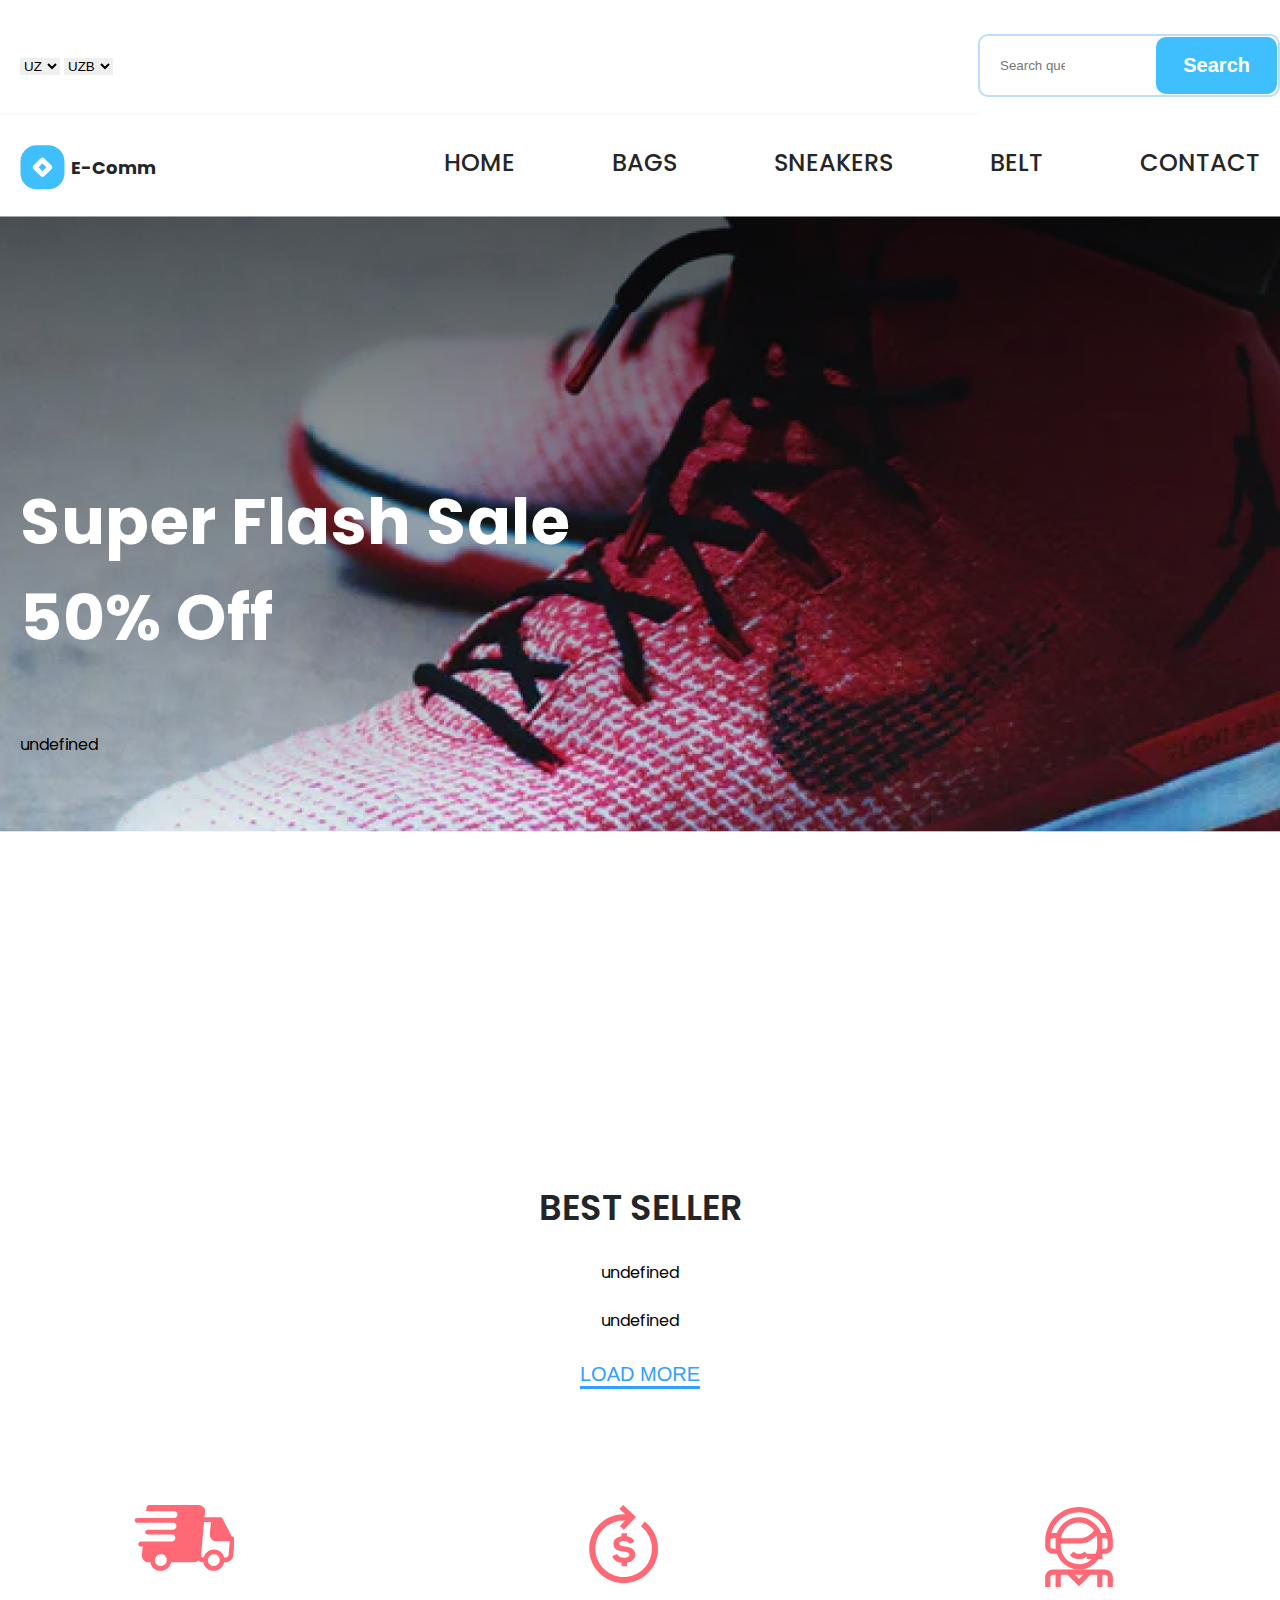
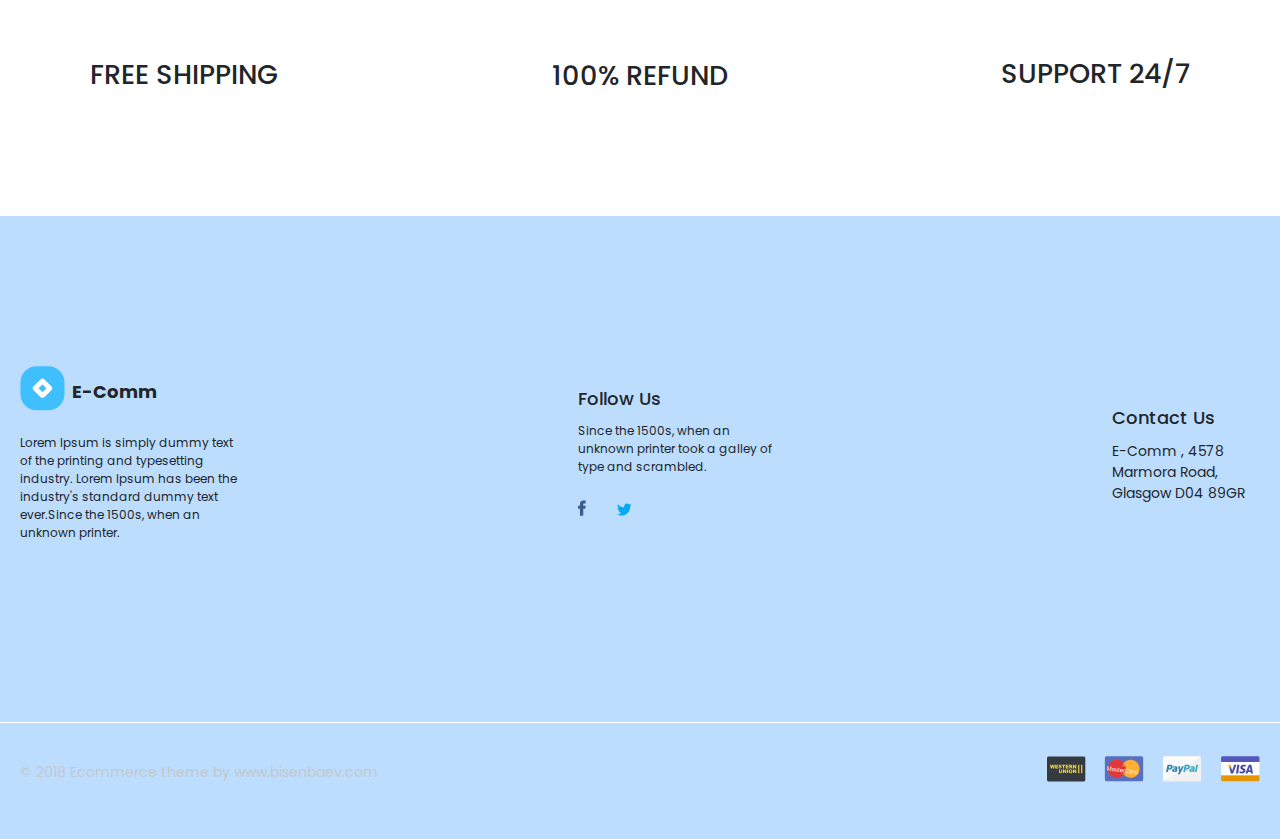
==== 16-dars/index.html @ 018cd526 "first commit" ====
<!DOCTYPE html>
<html lang="en">

<head>
    <meta charset="UTF-8">
    <meta name="viewport" content="width=device-width, initial-scale=1.0">
    <link rel="stylesheet" href="../css/main.css">
    <title>Document</title>
</head>

<body>
    <header>
        <section>
            <div class="line">
                <div class="container">
                    <div class="header_top">
                        <div class="header_top_select">
                            <select class="header_top_select_neme" name="" id="">\
                                <option value="uzb">UZ</option>
                                <option value="uzb">EN</option>
                                <option value="uzb">RU</option>
                            </select>
                            <select class="header_top_select_neme" name="" id="">\
                                <option value="uzb">UZB</option>
                                <option value="uzb">ENG</option>
                                <option value="uzb">RUS</option>
                            </select>
                        </div>
                        <div class="header_top_select_box">
                            <ul class="header_top_list">
                                <li class="header_top_item">
                                    <img src="./img/user.svg" alt="img">
                                </li>
                                <li class="header_top_item2">
                                    <a href="#">My profile</a>
                                </li>
                                <li class="header_top_item4">
                                    <img src="./img/karzinka.svg" alt="img">
                                </li>
                                <li class="header_top_item3">
                                    <a href="#">korzinka</a>
                                </li>

                            </ul>





                            <form class="header_top_select_box_form" autocomplete="off">
                                <input class="header_top_select_box__input" placeholder="Search query..." type="search"
                                    name="searchBar" id="searchBar">
                                <button class="header_top_select_box__btn" type="submit" id="myinput">Search</button>
                                <div class="carts">


                                </div>
                            </form>
                            <!--  -->

                            <!--  -->


                        </div>
                    </div>
                </div>
            </div>







            <div class="container header_buttom">
                <div class="logo_bock">
                    <img src="./img/logo.svg" alt="logo">
                    <p class="logo_text">E-Comm</p>
                </div>
                <ul class="header_buttom_list">
                    <li>
                        <a class="header_buttom_Item" href="#">HOME </a>
                    </li>
                    <li>
                        <a class="header_buttom_Item" href="#">BAGS</a>
                    </li>
                    <li>
                        <a class="header_buttom_Item" href="#">SNEAKERS</a>
                    </li>
                    <li>
                        <a class="header_buttom_Item" href="#">BELT</a>
                    </li>
                    <li>
                        <a class="header_buttom_Item" href="#">CONTACT</a>
                    </li>
                </ul>
            </div>
        </section>
    </header>
    <main>
        <section class="main_img">
            <div class="container main_container">
                <div class="main_box">
                    <p class="main_text">Super Flash Sale
                        50% Off</p>
                </div>

            </div>

        </section>
        <section>
            <div class="container hero_contianer">
                <!--  -->


                <!--  -->
                <ul class="hero_list">







                </ul>

            </div>
        </section>
        <section>
            <div class="container">
                <div class="seller">
                    <h2 class="seller_title">BEST SELLER</h2>
                    <ul class="seller_list">

                    </ul>


                    <ul class="product_list" id="card">




                    </ul>


                </div>



                <div class="product_btn_box">
                    <button class="product_btn">LOAD MORE</button>
                </div>
            </div>

        </section>
        <section class="delivery">
            <div class="delivery_contianer container">
                <div class="delivery_contianer__box">
                    <p class="delivery_contianer__text">FREE SHIPPING</p>
                </div>
                <div class="delivery_contianer__box2">

                    <p class="delivery_contianer__text">100% REFUND</p>
                </div>
                <div class="delivery_contianer__box3">

                    <p class="delivery_contianer__text">SUPPORT 24/7</p>
                </div>
            </div>

        </section>
        <footer class="footer">

            <div class="container footer_top_contianer">

                <div class="footer_contianer_cart">
                    <div class="footer_contianer_cart_1">
                        <a href="#"><img src="./img/logo.svg" alt="logo"></a>
                        <p class="footer_contianer_cart_1_text">E-Comm</p>
                    </div>
                    <p class="footer_contianer_cart_text">
                        Lorem Ipsum is simply dummy text of the printing and typesetting industry. Lorem Ipsum has been
                        the industry's standard
                        dummy text ever.Since the 1500s, when an unknown printer.
                    </p>


                </div>
                <div class="footer_contianer_cart2">
                    <p class="footer_contianer_cart2_text"> Follow Us</p>
                    <p class="footer_contianer_cart_text">Since the 1500s, when an unknown printer took a galley of type
                        and scrambled.</p>
                    <div class="footer_contianer_cart2_box">
                        <a href="#">
                            <img src="./img/fesebook.svg" alt="logo">
                        </a>
                        <a href="#">
                            <img src="./img/twetter.svg" alt="logo">
                        </a>


                    </div>

                </div>
                <div class="footer_contianer_cart3">
                    <p class="footer_contianer_cart2_text"> Contact Us </p>
                    <p class="footer_contianer_cart3_title">
                        E-Comm , 4578 Marmora Road, Glasgow D04 89GR
                    </p>


                </div>


            </div>

            <div class="container  footer_button_continer">
                <div class="footer_button_continer__box">
                    <p class="footer_button_continer__text">© 2018 Ecommerce theme by www.bisenbaev.com</p>
                    <div>
                        <img src="./img/flags.svg" alt="flag">
                    </div>
                </div>


            </div>




        </footer>
    </main>


    <script type="module" src="./js/main.js"></script>
</body>

</html>
---- css/main.css ----
@import url("https://fonts.googleapis.com/css2?family=Poppins:wght@400;500;600&display=swap");
html {
  box-sizing: border-box;
  scroll-behavior: smooth;
  height: 100%;
}

*,
*::before,
*::after {
  box-sizing: border-box;
  padding: 0;
  margin: 0;
}

a {
  text-decoration: none;
}

ul,
ol {
  list-style: none;
  padding: 0;
  margin: 0;
}

.container {
  max-width: 1340px;
  margin-left: auto;
  margin-right: auto;
  padding-left: 20px;
  padding-right: 20px;
}

body {
  background-color: #fff;
  font-family: "Poppins", sans-serif;
}

p,
h1,
h2,
h3,
h4,
h5,
h6 {
  margin: 0;
}

.header_top_select_neme {
  border: none;
}

.line {
  border-bottom: 2px solid #fafafb;
}

.header_top {
  padding-top: 32px;
  display: flex;
  justify-content: space-between;
  align-items: center;
  padding-bottom: 15px;
}

.header_top_list {
  display: flex;
  align-items: center;
}

.header_top_item1 a {
  color: #262626;
  font-size: 20px;
  font-weight: 400;
  opacity: 0.5;
  margin-left: 32px;
}

.header_top_item2 a {
  color: #262626;
  font-size: 20px;
  font-weight: 400;
  margin-left: 6px;
}

.header_top_item3 a {
  color: #262626;
  font-size: 20px;
  font-weight: 400;
  margin-left: 67px;
}

.header_top_item4 {
  margin-left: 6px;
}

.header_top_item5 {
  margin-left: 6px;
}

/* ===========================header_buttom ================*/
.header_buttom {
  padding-top: 30px;
  display: flex;
  justify-content: space-between;
  padding-bottom: 26px;
}

.header_buttom_list {
  display: flex;
  gap: 97px;
}

.logo_bock {
  display: flex;
  gap: 6px;
}

.logo_text {
  align-items: center;
  display: flex;
  color: #22262a;
  font-size: 18px;
  font-weight: 700;
}

.header_buttom_Item {
  color: #262626;
  font-size: 24px;
  font-weight: 500;
}

.header_buttom_Item:hover {
  color: #40bfff;
  transition: 0.3s;
}

.header_top_item3 {
  margin-left: -75px;
}

.header_top_select_box {
  display: flex;
  gap: 20px;
  align-items: center;
}

.header_top_select_box_form {
  max-width: 633px;
  position: relative;
}

.header_top_select_box__input {
  border: none;
  padding: 22px 200px 22px 20px;
  width: 100%;
  border: 2px solid #bcddfe;
  border-radius: 10px;
  outline: none;
}

.header_top_select_box__btn {
  position: absolute;
  color: #fff;
  font-size: 20px;
  font-weight: 600;
  padding: 17px 27px;
  border-radius: 10px;
  border: none;
  background-color: #40bfff;
  top: 3px;
  right: 3px;
  cursor: pointer;
}

.header_top_select_box_form {
  position: absolute;
}

.carts {
  position: absolute;
  padding: 20px;
  width: 100%;
  overflow-y: scroll;
  border: 20px;
  border-radius: 5px 0 15px 0;
  background-color: #fff;
  z-index: 1;
  top: 100%;
}

.search_box {
  display: flex;
  align-items: center;
  border: 2px solid #353a40;
  border-radius: 5px;
  gap: 10px;
  margin-bottom: 20px;
  overflow: hidden;
  transition: all 0.5s ease;
}

.search_title {
  color: #223263;
  font-size: 15px;
  font-weight: 700;
  line-height: 150%;
  margin-bottom: 10px;
}

.search_price {
  color: #40bfff;
  font-size: 18px;
  font-weight: 700;
}

.search_box:hover {
  box-shadow: 0 0 2px 2px #223263;
  transform: scale(1.05);
}

.main_text {
  color: #fff;
  font-size: 64px;
  font-weight: 700;
  line-height: 150%;
  letter-spacing: 0.5px;
  width: 573px;
  padding-top: 258px;
}

.main_box {
  padding-bottom: 166px;
}

.main_img {
  background-repeat: no-repeat;
  background-image: url(/16-dars/img/PromoImage.png);
  background-size: cover;
}

.hero_contianer {
  padding-top: 20px;
}

.hero_item {
  width: 417px;
  height: 358px;
  padding: 22px;
  border-radius: 5px;
  background-color: #fff;
  cursor: pointer;
}
.hero_item:hover {
  background-color: #f6f6f6;
}

.hero_title {
  width: 230px;
  color: #223263;
  font-size: 20px;
  font-weight: 700;
  line-height: 150%;
  letter-spacing: 0.5px;
}

.hero_item {
  display: flex;
  flex-wrap: wrap;
  justify-content: center;
}

.hero_item1 {
  display: flex;
  flex-wrap: wrap;
}

.hero_text {
  display: flex;
  color: #40bfff;
  font-size: 30px;
  font-weight: 700;
  line-height: 180%;
  letter-spacing: 0.5px;
  margin-left: 16px;
}

.hero_mony1 {
  color: #9098b1;
  font-size: 18px;
  font-weight: 400;
  line-height: 150%;
  letter-spacing: 0.5px;
  text-decoration: line-through;
}

.hero_mony {
  color: #fb7181;
  font-size: 18px;
  font-weight: 700;
  line-height: 150%;
  letter-spacing: 0.5px;
}

.hero_moniy_box {
  display: flex;
  gap: 8px;
}

.hero_item1 {
  background-repeat: no-repeat;
}

.hero_list {
  display: flex;
  justify-content: center;
  position: absolute;
  top: -100px;
}

.hero_contianer {
  position: relative;
}

.add_hero_box {
  margin-top: -40px;
}

.hero_moniy_box1 {
  display: flex;
  flex-wrap: wrap;
  gap: 8px;
}

.hero_title1 {
  color: #223263;
  width: 202px;
  font-size: 20px;
  font-weight: 700;
  line-height: 150%;
  margin-bottom: 17px;
}

.hero_img {
  width: 300px;
  height: 160px;
  -o-object-fit: contain;
     object-fit: contain;
}

.hero_moniy_box {
  gap: 30px;
}

.seller {
  padding-top: 329px;
}

.seller_list {
  display: flex;
  gap: 73px;
  justify-content: center;
  margin-bottom: 23px;
}

.seller_title {
  color: #22262a;
  font-size: 35px;
  font-weight: 600;
  margin-bottom: 26px;
  text-align: center;
}

.seller_link {
  color: #262626;
  background-color: transparent;
  border: none;
  font-size: 22px;
  font-weight: 400;
}

.seller_link:hover {
  color: #33a0ff;
  transition: 0.3s;
}

.Product_box {
  display: flex;
  align-items: center;
  gap: 10px;
  padding-left: 30px;
  padding-right: 30px;
}

.product_list {
  display: flex;
  flex-wrap: wrap;
  justify-content: center;
  gap: 30px;
}

.product_contianer {
  text-align: center;
}

.product_item {
  width: 298px;
  border: 2px solid #f6f6f6;
  overflow: hidden;
  background-color: #fff;
  border-radius: 5px;
  text-align: center;
  cursor: pointer;
  position: relative;
}
.product_item:hover {
  background-color: rgba(246, 246, 246, 0.1058823529);
}

.Product_img {
  margin-bottom: 9px;
  background-color: #f6f6f6;
  border-radius: 0 0 10px 10px;
}

.product_img2 {
  width: 301px;
  height: 276px;
  -o-object-fit: contain;
     object-fit: contain;
}

.Product_mony {
  color: #40bfff;
  font-size: 18px;
  font-weight: 700;
  line-height: 180%;
  letter-spacing: 0.5px;
}

.Product_mony2 {
  color: #9098b1;
  font-size: 14px;
  font-weight: 400;
  line-height: 150%;
  letter-spacing: 0.5px;
  text-decoration: line-through;
}

.Product_mony3 {
  color: #fb7181;
  font-size: 14px;
  font-weight: 700;
  line-height: 150%;
  letter-spacing: 0.5px;
}

.Product_title {
  padding-left: 29px;
  padding-right: 29px;
  color: #223263;
  font-size: 18px;
  font-weight: 700;
  margin-bottom: 6px;
  white-space: nowrap;
  overflow: hidden;
  text-overflow: ellipsis;
  max-width: 300px;
}

.product_btn_box {
  text-align: center;
  padding-top: 30px;
}

.product_btn {
  background-color: #fff;
  color: #33a0ff;
  border: none;
  cursor: pointer;
  font-size: 20px;
  font-weight: 500;
  border-bottom: 3px solid #33a0ff;
  margin-bottom: 115px;
}

.product_item_btn {
  width: 30px;
  height: 30px;
  -o-object-fit: contain;
     object-fit: contain;
  transition: all 0.5s ease;
  cursor: pointer;
}

.product_item_btn {
  border-radius: 50%;
}
.product_item_btn:hover {
  box-shadow: 0 0 2px 2px #40bfff;
  transform: scale(1.05);
}

.Product_mony3 {
  text-wrap: nowrap;
}

.product_item_btn2 {
  width: 60px;
  height: 60px;
  position: absolute;
  -o-object-fit: contain;
     object-fit: contain;
  transition: all 0.5s ease;
  cursor: pointer;
  border-radius: 5px 0 0 5px;
  top: 5px;
  right: 2px;
}
.product_item_btn2:hover {
  box-shadow: 0 0 2px 2px #fb7181;
  transform: scale(1.05);
}

.delivery_contianer {
  display: flex;
  align-items: center;
  text-align: center;
  justify-content: space-between;
  padding-left: 90px;
  padding-right: 90px;
  margin-bottom: 120px;
}

.delivery_contianer__text {
  color: #22262a;
  font-size: 27px;
  font-weight: 500;
  display: flex;
}

.delivery_contianer__box::before {
  content: "";
  width: 100.756px;
  height: 80.86px;
  display: inline-block;
  background-repeat: no-repeat;
  margin-bottom: 63px;
  background-image: url(/16-dars/img/delliver.svg);
}

.delivery_contianer__box2::before {
  content: "";
  width: 100.756px;
  height: 80.86px;
  display: inline-block;
  background-repeat: no-repeat;
  margin-bottom: 64px;
  background-image: url(/16-dars/img/delliver2.svg);
}

.delivery_contianer__box3::before {
  content: "";
  width: 100.756px;
  height: 80.86px;
  margin-bottom: 60px;
  display: inline-block;
  background-repeat: no-repeat;
  background-image: url(/16-dars/img/dellier3.svg);
}

.footer {
  background-color: #bcddfe;
}

.footer_top_contianer {
  padding-top: 150px;
  padding-bottom: 180px;
  border-bottom: 1px solid #fff;
}

.footer_contianer_cart {
  width: 221px;
}

.footer_contianer_cart_1 {
  display: flex;
  align-items: center;
  margin-bottom: 16px;
}

.footer_top_contianer {
  display: flex;
  justify-content: space-between;
  align-items: center;
}

.footer_contianer_cart_1_text {
  margin-left: 7px;
  color: #22262a;
  font-size: 18px;
  font-weight: 700;
}

.footer_contianer_cart_text {
  color: #22262a;
  font-size: 12px;
  font-weight: 400;
}

.footer_contianer_cart2_text {
  color: #22262a;
  font-size: 18px;
  font-weight: 500;
  margin-bottom: 10px;
}

.footer_contianer_cart2 {
  max-width: 198px;
}

.footer_contianer_cart2_box {
  margin-top: 22px;
  display: flex;
  gap: 30px;
  align-items: center;
}

.footer_contianer_cart3 {
  width: 148px;
}

.footer_contianer_cart3_title {
  color: #22262a;
  font-size: 14px;
  font-weight: 400;
}

.footer_button_continer {
  padding-top: 33px;
  padding-bottom: 50px;
}

.footer_button_continer__box {
  display: flex;
  align-items: center;
  justify-content: space-between;
}

.footer_button_continer__text {
  color: #c1c8ce;
  font-size: 14px;
  font-weight: 400;
}

.info_contianer {
  padding-top: 60px;
  padding-bottom: 60px;
}

.info__item {
  display: flex;
  justify-content: space-between;
  align-items: center;
}

.info__item__cart__img {
  max-width: 500px;
  height: auto;
}

.info__item__cart2 {
  max-width: 600px;
}

.info__item__cart2_text1 {
  color: #223263;
  font-size: 18px;
  font-weight: 700;
  margin-bottom: 10px;
}

.info__item__cart2_text2 {
  color: #22262a;
  font-size: 14px;
  font-weight: 400;
  margin-bottom: 10px;
}

.info__item__cart2_text4 {
  color: #40bfff;
  font-size: 18px;
  font-weight: 700;
  line-height: 180%;
  margin-bottom: 10px;
  margin-bottom: 10px;
}

.info__item__cart2_text4 span {
  color: #22262a;
  font-size: 18px;
  font-weight: 700;
}

.info__item__cart2_text5 {
  color: #fb7181;
  font-size: 16px;
  font-weight: 700;
}

.info__item__cart2_text5 span {
  color: #22262a;
  font-size: 18px;
  font-weight: 700;
}

.list12 {
  padding-top: 15px;
  padding-bottom: 15px;
  display: flex;
  align-items: center;
  width: 400px;
  margin-left: auto;
  margin-right: auto;
}

.carzinka_section {
  background-color: rgba(126, 126, 200, 0.7176470588);
}

.list12__text {
  color: #33a0ff;
  font-size: 18px;
  font-weight: 400;
}

.list12__text1 {
  color: #c1c8ce;
  font-size: 14px;
  font-weight: 400;
}

.list12__text2 {
  color: #262626;
  font-size: 18px;
  font-weight: 400;
}

.carzinka_cart_box_praduct,
.carzinka_cart_box1_text {
  color: #22262a;
  font-size: 16px;
  font-weight: 500;
  max-width: 500px;
}

.carzinka_cart_box {
  padding-top: 50px;
  padding-bottom: 23px;
  border-bottom: 1px solid rgba(246, 247, 248, 0.2705882353);
  display: flex;
  align-items: center;
  justify-content: space-between;
}

.carzinka_cart_box1 {
  width: 400px;
  display: flex;
  align-items: center;
  justify-content: space-between;
}

.carzinka__cart {
  padding-top: 62px;
  padding-bottom: 53px;
}

.carzinka_cart_box12 {
  padding-top: 30px;
  padding-bottom: 23px;
  border-bottom: 1px solid rgba(246, 247, 248, 0.2705882353);
  display: flex;
  align-items: center;
  justify-content: space-between;
}

.carzinka_cart_box123 {
  display: flex;
  align-items: center;
  gap: 20px;
}

.carzinka_cart_box_praduct111 {
  width: auto;
  height: 94px;
}

.delete_btn {
  background-color: transparent;
  cursor: pointer;
  border: none;
}

.carzinka__cart__box {
  width: 374px;
  margin-left: auto;
  margin-right: auto;
  display: flex;
  justify-content: space-between;
  align-items: center;
}

.carzinka__cart__box__text {
  color: #22262a;
  font-size: 30px;
  font-weight: 500;
}

.divlay_nine {
  display: none;
}/*# sourceMappingURL=main.css.map */
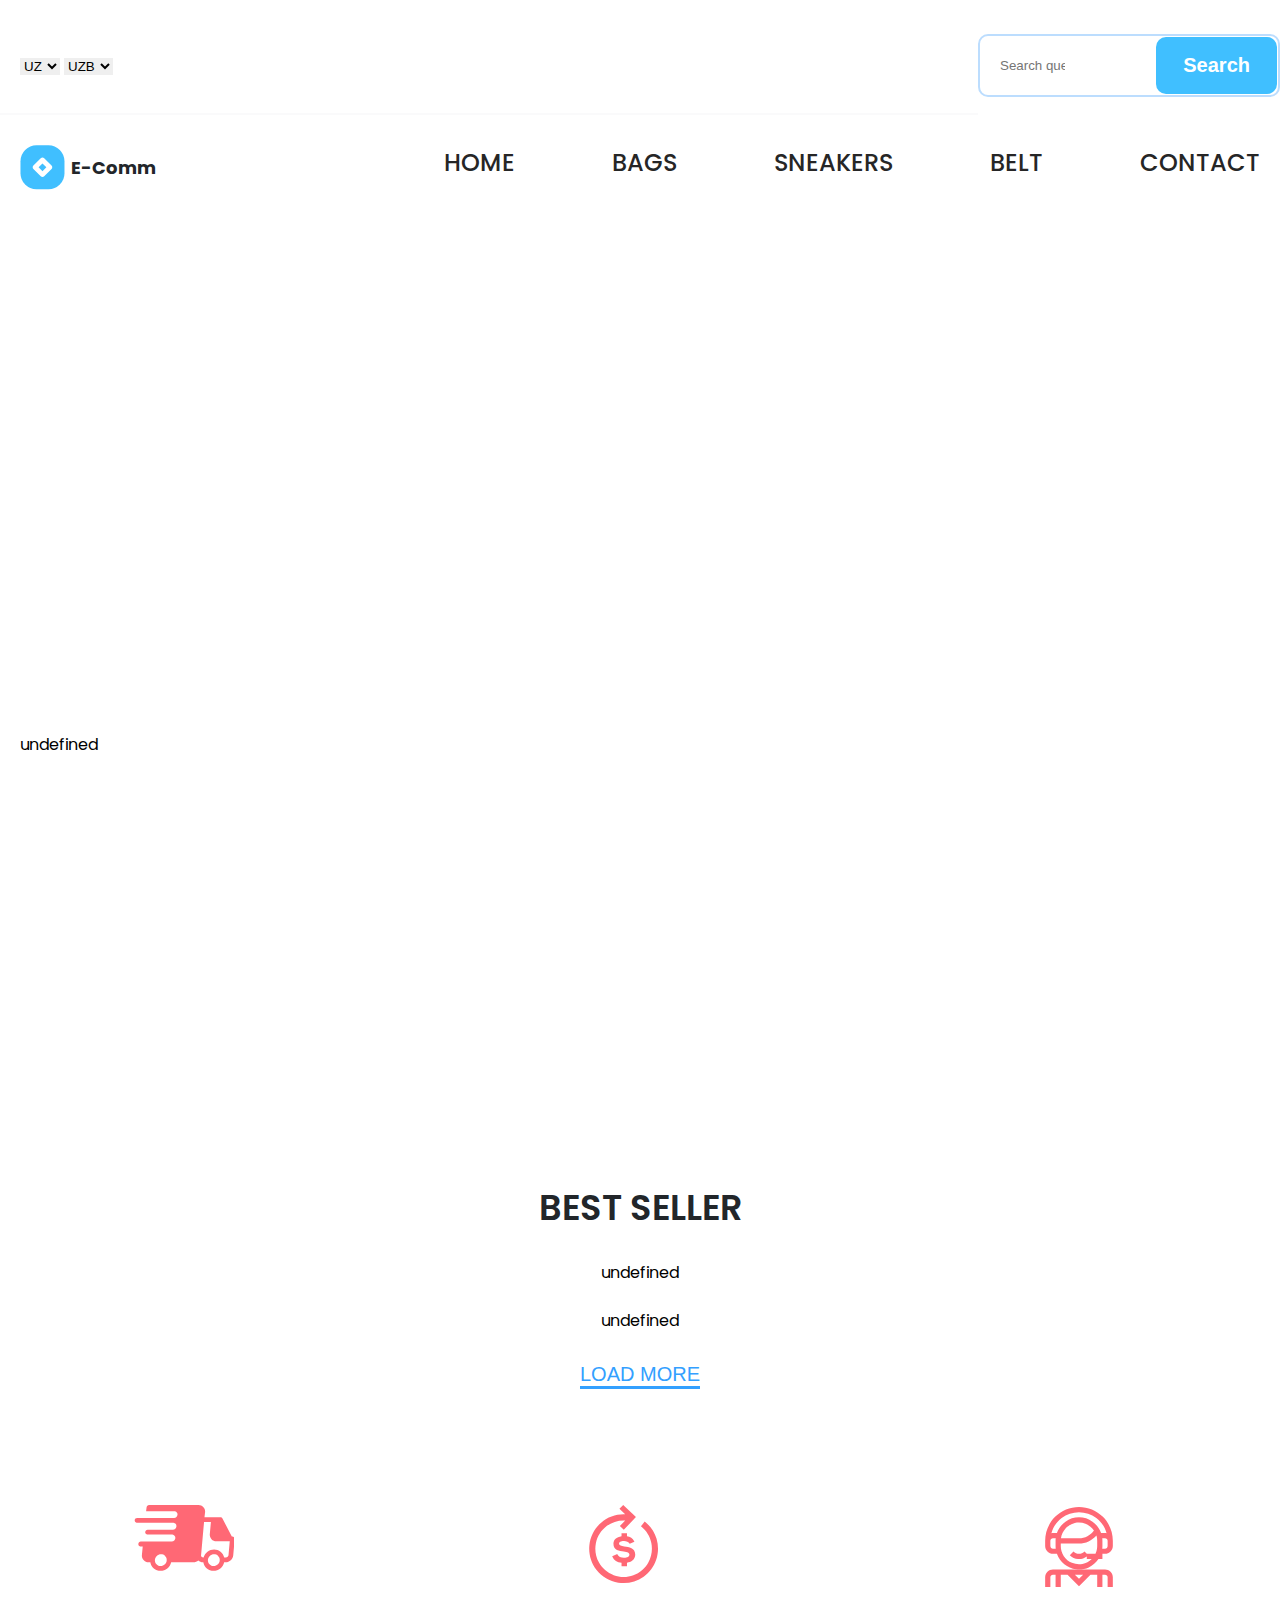
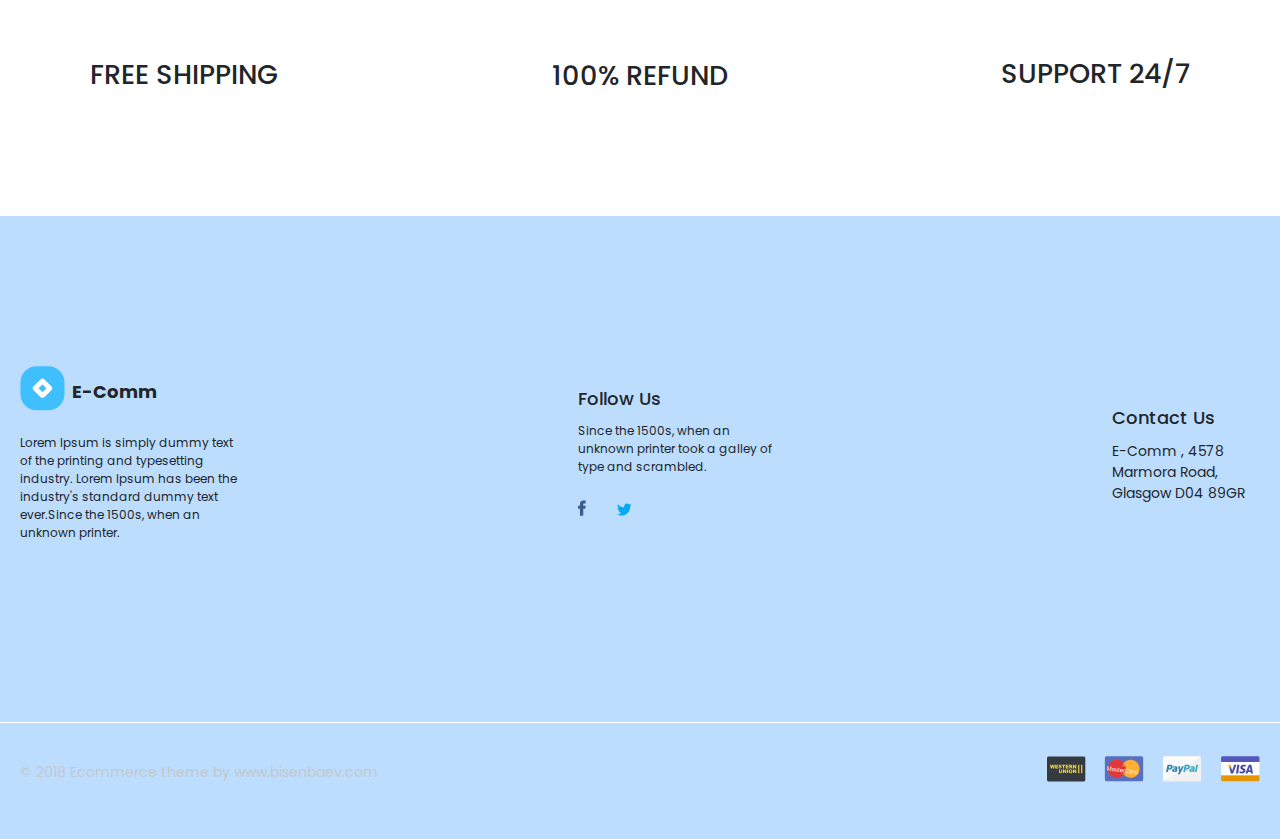
==== commit e6cb0a4f: "yangilanish" ====
--- a/16-dars/index.html
+++ b/16-dars/index.html
@@ -4,7 +4,7 @@
 <head>
     <meta charset="UTF-8">
     <meta name="viewport" content="width=device-width, initial-scale=1.0">
-    <link rel="stylesheet" href="../css/main.css">
+    <link rel="stylesheet" href="./css/main.css">
     <title>Document</title>
 </head>
 
--- a/16-dars/css/main.css
+++ b/16-dars/css/main.css
@@ -0,0 +1,821 @@
+@import url("https://fonts.googleapis.com/css2?family=Poppins:wght@400;500;600&display=swap");
+html {
+  box-sizing: border-box;
+  scroll-behavior: smooth;
+  height: 100%;
+}
+
+*,
+*::before,
+*::after {
+  box-sizing: border-box;
+  padding: 0;
+  margin: 0;
+}
+
+a {
+  text-decoration: none;
+}
+
+ul,
+ol {
+  list-style: none;
+  padding: 0;
+  margin: 0;
+}
+
+.container {
+  max-width: 1340px;
+  margin-left: auto;
+  margin-right: auto;
+  padding-left: 20px;
+  padding-right: 20px;
+}
+
+body {
+  background-color: #fff;
+  font-family: "Poppins", sans-serif;
+}
+
+p,
+h1,
+h2,
+h3,
+h4,
+h5,
+h6 {
+  margin: 0;
+}
+
+.header_top_select_neme {
+  border: none;
+}
+
+.line {
+  border-bottom: 2px solid #fafafb;
+}
+
+.header_top {
+  padding-top: 32px;
+  display: flex;
+  justify-content: space-between;
+  align-items: center;
+  padding-bottom: 15px;
+}
+
+.header_top_list {
+  display: flex;
+  align-items: center;
+}
+
+.header_top_item1 a {
+  color: #262626;
+  font-size: 20px;
+  font-weight: 400;
+  opacity: 0.5;
+  margin-left: 32px;
+}
+
+.header_top_item2 a {
+  color: #262626;
+  font-size: 20px;
+  font-weight: 400;
+  margin-left: 6px;
+}
+
+.header_top_item3 a {
+  color: #262626;
+  font-size: 20px;
+  font-weight: 400;
+  margin-left: 67px;
+}
+
+.header_top_item4 {
+  margin-left: 6px;
+}
+
+.header_top_item5 {
+  margin-left: 6px;
+}
+
+/* ===========================header_buttom ================*/
+.header_buttom {
+  padding-top: 30px;
+  display: flex;
+  justify-content: space-between;
+  padding-bottom: 26px;
+}
+
+.header_buttom_list {
+  display: flex;
+  gap: 97px;
+}
+
+.logo_bock {
+  display: flex;
+  gap: 6px;
+}
+
+.logo_text {
+  align-items: center;
+  display: flex;
+  color: #22262a;
+  font-size: 18px;
+  font-weight: 700;
+}
+
+.header_buttom_Item {
+  color: #262626;
+  font-size: 24px;
+  font-weight: 500;
+}
+
+.header_buttom_Item:hover {
+  color: #40bfff;
+  transition: 0.3s;
+}
+
+.header_top_item3 {
+  margin-left: -75px;
+}
+
+.header_top_select_box {
+  display: flex;
+  gap: 20px;
+  align-items: center;
+}
+
+.header_top_select_box_form {
+  max-width: 633px;
+  position: relative;
+}
+
+.header_top_select_box__input {
+  border: none;
+  padding: 22px 200px 22px 20px;
+  width: 100%;
+  border: 2px solid #bcddfe;
+  border-radius: 10px;
+  outline: none;
+}
+
+.header_top_select_box__btn {
+  position: absolute;
+  color: #fff;
+  font-size: 20px;
+  font-weight: 600;
+  padding: 17px 27px;
+  border-radius: 10px;
+  border: none;
+  background-color: #40bfff;
+  top: 3px;
+  right: 3px;
+  cursor: pointer;
+}
+
+.header_top_select_box_form {
+  position: absolute;
+}
+
+.carts {
+  position: absolute;
+  padding: 20px;
+  width: 100%;
+  overflow-y: scroll;
+  border: 20px;
+  border-radius: 5px 0 15px 0;
+  background-color: #fff;
+  z-index: 1;
+  top: 100%;
+}
+
+.search_box {
+  display: flex;
+  align-items: center;
+  border: 2px solid #353a40;
+  border-radius: 5px;
+  gap: 10px;
+  margin-bottom: 20px;
+  overflow: hidden;
+  transition: all 0.5s ease;
+}
+
+.search_title {
+  color: #223263;
+  font-size: 15px;
+  font-weight: 700;
+  line-height: 150%;
+  margin-bottom: 10px;
+}
+
+.search_price {
+  color: #40bfff;
+  font-size: 18px;
+  font-weight: 700;
+}
+
+.search_box:hover {
+  box-shadow: 0 0 2px 2px #223263;
+  transform: scale(1.05);
+}
+
+.main_text {
+  color: #fff;
+  font-size: 64px;
+  font-weight: 700;
+  line-height: 150%;
+  letter-spacing: 0.5px;
+  width: 573px;
+  padding-top: 258px;
+}
+
+.main_box {
+  padding-bottom: 166px;
+}
+
+.main_img {
+  background-repeat: no-repeat;
+  background-image: url(/img/PromoImage.png);
+  background-size: cover;
+}
+
+.hero_contianer {
+  padding-top: 20px;
+}
+
+.hero_item {
+  width: 417px;
+  height: 358px;
+  padding: 22px;
+  border-radius: 5px;
+  background-color: #fff;
+  cursor: pointer;
+}
+.hero_item:hover {
+  background-color: #f6f6f6;
+}
+
+.hero_title {
+  width: 230px;
+  color: #223263;
+  font-size: 20px;
+  font-weight: 700;
+  line-height: 150%;
+  letter-spacing: 0.5px;
+}
+
+.hero_item {
+  display: flex;
+  flex-wrap: wrap;
+  justify-content: center;
+}
+
+.hero_item1 {
+  display: flex;
+  flex-wrap: wrap;
+}
+
+.hero_text {
+  display: flex;
+  color: #40bfff;
+  font-size: 30px;
+  font-weight: 700;
+  line-height: 180%;
+  letter-spacing: 0.5px;
+  margin-left: 16px;
+}
+
+.hero_mony1 {
+  color: #9098b1;
+  font-size: 18px;
+  font-weight: 400;
+  line-height: 150%;
+  letter-spacing: 0.5px;
+  text-decoration: line-through;
+}
+
+.hero_mony {
+  color: #fb7181;
+  font-size: 18px;
+  font-weight: 700;
+  line-height: 150%;
+  letter-spacing: 0.5px;
+}
+
+.hero_moniy_box {
+  display: flex;
+  gap: 8px;
+}
+
+.hero_item1 {
+  background-repeat: no-repeat;
+}
+
+.hero_list {
+  display: flex;
+  justify-content: center;
+  position: absolute;
+  top: -100px;
+}
+
+.hero_contianer {
+  position: relative;
+}
+
+.add_hero_box {
+  margin-top: -40px;
+}
+
+.hero_moniy_box1 {
+  display: flex;
+  flex-wrap: wrap;
+  gap: 8px;
+}
+
+.hero_title1 {
+  color: #223263;
+  width: 202px;
+  font-size: 20px;
+  font-weight: 700;
+  line-height: 150%;
+  margin-bottom: 17px;
+}
+
+.hero_img {
+  width: 300px;
+  height: 160px;
+  -o-object-fit: contain;
+     object-fit: contain;
+}
+
+.hero_moniy_box {
+  gap: 30px;
+}
+
+.seller {
+  padding-top: 329px;
+}
+
+.seller_list {
+  display: flex;
+  gap: 73px;
+  justify-content: center;
+  margin-bottom: 23px;
+}
+
+.seller_title {
+  color: #22262a;
+  font-size: 35px;
+  font-weight: 600;
+  margin-bottom: 26px;
+  text-align: center;
+}
+
+.seller_link {
+  color: #262626;
+  background-color: transparent;
+  border: none;
+  font-size: 22px;
+  font-weight: 400;
+}
+
+.seller_link:hover {
+  color: #33a0ff;
+  transition: 0.3s;
+}
+
+.Product_box {
+  display: flex;
+  align-items: center;
+  gap: 10px;
+  padding-left: 30px;
+  padding-right: 30px;
+}
+
+.product_list {
+  display: flex;
+  flex-wrap: wrap;
+  justify-content: center;
+  gap: 30px;
+}
+
+.product_contianer {
+  text-align: center;
+}
+
+.product_item {
+  width: 298px;
+  border: 2px solid #f6f6f6;
+  overflow: hidden;
+  background-color: #fff;
+  border-radius: 5px;
+  text-align: center;
+  cursor: pointer;
+  position: relative;
+}
+.product_item:hover {
+  background-color: rgba(246, 246, 246, 0.1058823529);
+}
+
+.Product_img {
+  margin-bottom: 9px;
+  background-color: #f6f6f6;
+  border-radius: 0 0 10px 10px;
+}
+
+.product_img2 {
+  width: 301px;
+  height: 276px;
+  -o-object-fit: contain;
+     object-fit: contain;
+}
+
+.Product_mony {
+  color: #40bfff;
+  font-size: 18px;
+  font-weight: 700;
+  line-height: 180%;
+  letter-spacing: 0.5px;
+}
+
+.Product_mony2 {
+  color: #9098b1;
+  font-size: 14px;
+  font-weight: 400;
+  line-height: 150%;
+  letter-spacing: 0.5px;
+  text-decoration: line-through;
+}
+
+.Product_mony3 {
+  color: #fb7181;
+  font-size: 14px;
+  font-weight: 700;
+  line-height: 150%;
+  letter-spacing: 0.5px;
+}
+
+.Product_title {
+  padding-left: 29px;
+  padding-right: 29px;
+  color: #223263;
+  font-size: 18px;
+  font-weight: 700;
+  margin-bottom: 6px;
+  white-space: nowrap;
+  overflow: hidden;
+  text-overflow: ellipsis;
+  max-width: 300px;
+}
+
+.product_btn_box {
+  text-align: center;
+  padding-top: 30px;
+}
+
+.product_btn {
+  background-color: #fff;
+  color: #33a0ff;
+  border: none;
+  cursor: pointer;
+  font-size: 20px;
+  font-weight: 500;
+  border-bottom: 3px solid #33a0ff;
+  margin-bottom: 115px;
+}
+
+.product_item_btn {
+  width: 30px;
+  height: 30px;
+  -o-object-fit: contain;
+     object-fit: contain;
+  transition: all 0.5s ease;
+  cursor: pointer;
+}
+
+.product_item_btn {
+  border-radius: 50%;
+}
+.product_item_btn:hover {
+  box-shadow: 0 0 2px 2px #40bfff;
+  transform: scale(1.05);
+}
+
+.Product_mony3 {
+  text-wrap: nowrap;
+}
+
+.product_item_btn2 {
+  width: 60px;
+  height: 60px;
+  position: absolute;
+  -o-object-fit: contain;
+     object-fit: contain;
+  transition: all 0.5s ease;
+  cursor: pointer;
+  border-radius: 5px 0 0 5px;
+  top: 5px;
+  right: 2px;
+}
+.product_item_btn2:hover {
+  box-shadow: 0 0 2px 2px #fb7181;
+  transform: scale(1.05);
+}
+
+.delivery_contianer {
+  display: flex;
+  align-items: center;
+  text-align: center;
+  justify-content: space-between;
+  padding-left: 90px;
+  padding-right: 90px;
+  margin-bottom: 120px;
+}
+
+.delivery_contianer__text {
+  color: #22262a;
+  font-size: 27px;
+  font-weight: 500;
+  display: flex;
+}
+
+.delivery_contianer__box::before {
+  content: "";
+  width: 100.756px;
+  height: 80.86px;
+  display: inline-block;
+  background-repeat: no-repeat;
+  margin-bottom: 63px;
+  background-image: url(/16-dars/img/delliver.svg);
+}
+
+.delivery_contianer__box2::before {
+  content: "";
+  width: 100.756px;
+  height: 80.86px;
+  display: inline-block;
+  background-repeat: no-repeat;
+  margin-bottom: 64px;
+  background-image: url(/16-dars/img/delliver2.svg);
+}
+
+.delivery_contianer__box3::before {
+  content: "";
+  width: 100.756px;
+  height: 80.86px;
+  margin-bottom: 60px;
+  display: inline-block;
+  background-repeat: no-repeat;
+  background-image: url(/16-dars/img/dellier3.svg);
+}
+
+.footer {
+  background-color: #bcddfe;
+}
+
+.footer_top_contianer {
+  padding-top: 150px;
+  padding-bottom: 180px;
+  border-bottom: 1px solid #fff;
+}
+
+.footer_contianer_cart {
+  width: 221px;
+}
+
+.footer_contianer_cart_1 {
+  display: flex;
+  align-items: center;
+  margin-bottom: 16px;
+}
+
+.footer_top_contianer {
+  display: flex;
+  justify-content: space-between;
+  align-items: center;
+}
+
+.footer_contianer_cart_1_text {
+  margin-left: 7px;
+  color: #22262a;
+  font-size: 18px;
+  font-weight: 700;
+}
+
+.footer_contianer_cart_text {
+  color: #22262a;
+  font-size: 12px;
+  font-weight: 400;
+}
+
+.footer_contianer_cart2_text {
+  color: #22262a;
+  font-size: 18px;
+  font-weight: 500;
+  margin-bottom: 10px;
+}
+
+.footer_contianer_cart2 {
+  max-width: 198px;
+}
+
+.footer_contianer_cart2_box {
+  margin-top: 22px;
+  display: flex;
+  gap: 30px;
+  align-items: center;
+}
+
+.footer_contianer_cart3 {
+  width: 148px;
+}
+
+.footer_contianer_cart3_title {
+  color: #22262a;
+  font-size: 14px;
+  font-weight: 400;
+}
+
+.footer_button_continer {
+  padding-top: 33px;
+  padding-bottom: 50px;
+}
+
+.footer_button_continer__box {
+  display: flex;
+  align-items: center;
+  justify-content: space-between;
+}
+
+.footer_button_continer__text {
+  color: #c1c8ce;
+  font-size: 14px;
+  font-weight: 400;
+}
+
+.info_contianer {
+  padding-top: 60px;
+  padding-bottom: 60px;
+}
+
+.info__item {
+  display: flex;
+  justify-content: space-between;
+  align-items: center;
+}
+
+.info__item__cart__img {
+  max-width: 500px;
+  height: auto;
+}
+
+.info__item__cart2 {
+  max-width: 600px;
+}
+
+.info__item__cart2_text1 {
+  color: #223263;
+  font-size: 18px;
+  font-weight: 700;
+  margin-bottom: 10px;
+}
+
+.info__item__cart2_text2 {
+  color: #22262a;
+  font-size: 14px;
+  font-weight: 400;
+  margin-bottom: 10px;
+}
+
+.info__item__cart2_text4 {
+  color: #40bfff;
+  font-size: 18px;
+  font-weight: 700;
+  line-height: 180%;
+  margin-bottom: 10px;
+  margin-bottom: 10px;
+}
+
+.info__item__cart2_text4 span {
+  color: #22262a;
+  font-size: 18px;
+  font-weight: 700;
+}
+
+.info__item__cart2_text5 {
+  color: #fb7181;
+  font-size: 16px;
+  font-weight: 700;
+}
+
+.info__item__cart2_text5 span {
+  color: #22262a;
+  font-size: 18px;
+  font-weight: 700;
+}
+
+.list12 {
+  padding-top: 15px;
+  padding-bottom: 15px;
+  display: flex;
+  align-items: center;
+  width: 400px;
+  margin-left: auto;
+  margin-right: auto;
+}
+
+.carzinka_section {
+  background-color: rgba(126, 126, 200, 0.7176470588);
+}
+
+.list12__text {
+  color: #33a0ff;
+  font-size: 18px;
+  font-weight: 400;
+}
+
+.list12__text1 {
+  color: #c1c8ce;
+  font-size: 14px;
+  font-weight: 400;
+}
+
+.list12__text2 {
+  color: #262626;
+  font-size: 18px;
+  font-weight: 400;
+}
+
+.carzinka_cart_box_praduct,
+.carzinka_cart_box1_text {
+  color: #22262a;
+  font-size: 16px;
+  font-weight: 500;
+  max-width: 500px;
+}
+
+.carzinka_cart_box {
+  padding-top: 50px;
+  padding-bottom: 23px;
+  border-bottom: 1px solid rgba(246, 247, 248, 0.2705882353);
+  display: flex;
+  align-items: center;
+  justify-content: space-between;
+}
+
+.carzinka_cart_box1 {
+  width: 400px;
+  display: flex;
+  align-items: center;
+  justify-content: space-between;
+}
+
+.carzinka__cart {
+  padding-top: 62px;
+  padding-bottom: 53px;
+}
+
+.carzinka_cart_box12 {
+  padding-top: 30px;
+  padding-bottom: 23px;
+  border-bottom: 1px solid rgba(246, 247, 248, 0.2705882353);
+  display: flex;
+  align-items: center;
+  justify-content: space-between;
+}
+
+.carzinka_cart_box123 {
+  display: flex;
+  align-items: center;
+  gap: 20px;
+}
+
+.carzinka_cart_box_praduct111 {
+  width: auto;
+  height: 94px;
+}
+
+.delete_btn {
+  background-color: transparent;
+  cursor: pointer;
+  border: none;
+}
+
+.carzinka__cart__box {
+  width: 374px;
+  margin-left: auto;
+  margin-right: auto;
+  display: flex;
+  justify-content: space-between;
+  align-items: center;
+}
+
+.carzinka__cart__box__text {
+  color: #22262a;
+  font-size: 30px;
+  font-weight: 500;
+}
+
+.divlay_nine {
+  display: none;
+}/*# sourceMappingURL=main.css.map */